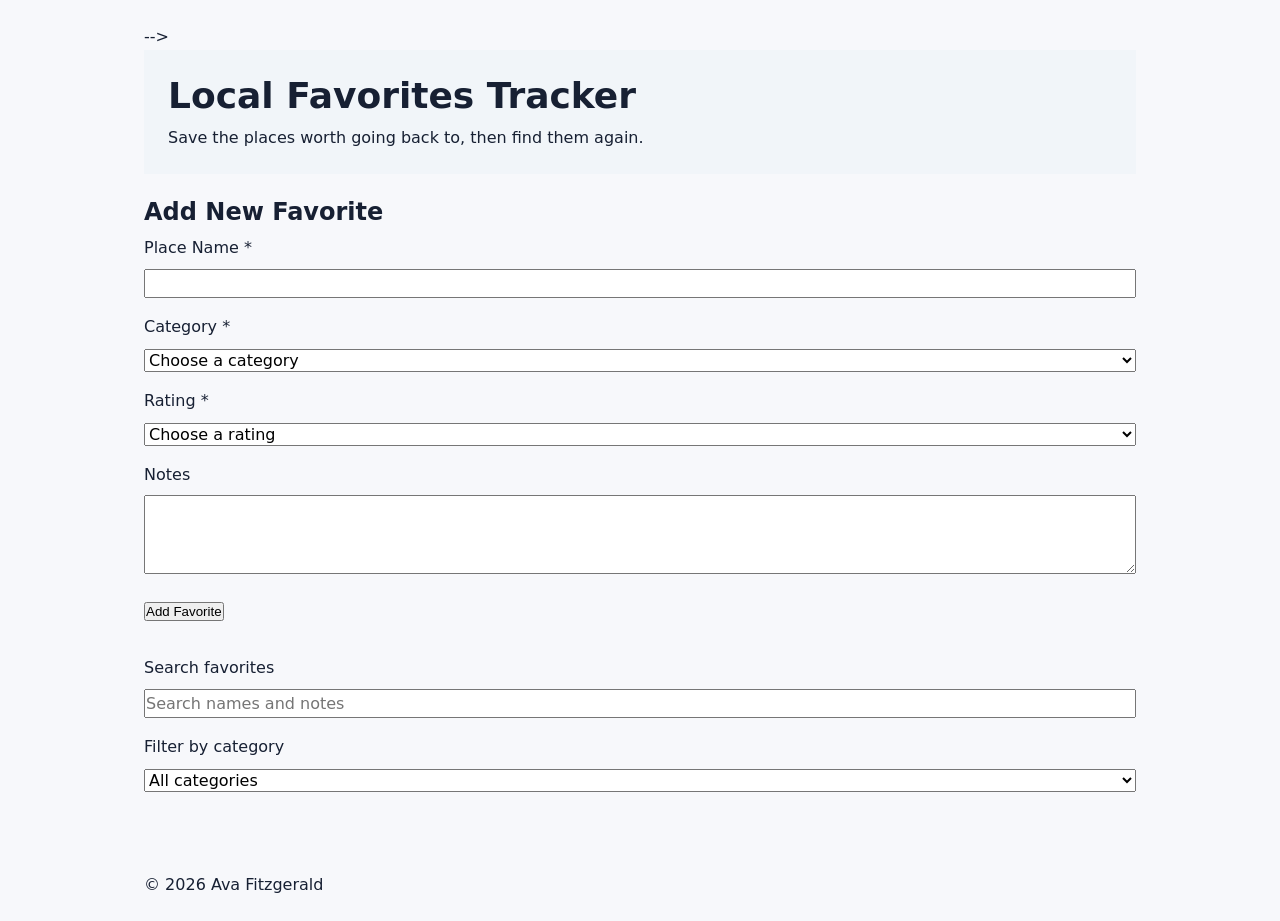
==== index.html @ eee78387 "shifted files around to fix nested folder issue" ====
<!DOCTYPE html>
<html lang="en">
<head>
    <meta charset="UTF-8">
    <meta name="viewport" content="width=device-width, initial-scale=1.0">
    <title>Local Favorites Tracker</title>
    <link rel="stylesheet" href="css/styles.css">
</head>

<!-- This is the main HTML file for the Local Favorites Tracker --> -->

<body>
    <header>
        <h1>Local Favorites Tracker</h1>
        <p>Save the places worth going back to, then find them again.</p>
    </header>

    <main>
        <section class="add-section">
            <h2>Add New Favorite</h2>
            <form id="add-favorite-form">
                <div class="form-group">
                    <label for="name">Place Name *</label>
                    <input type="text" id="name" name="name" required aria-required="true">
                </div>

                <div class="form-group">
                    <label for="category">Category *</label>
                    <select id="category" name="category" required aria-required="true">
                        <option value="">Choose a category</option>
                        <option value="coffee">Coffee</option>
                        <option value="books">Books</option>
                        <option value="restaurants">Restaurants</option>
                        <option value="study-spots">Study Spots</option>
                        <option value="movies">Movies</option>
                        <option value="shops">Shops</option>
                    </select>
                </div>

                <div class="form-group">
                    <label for="rating">Rating *</label>
                    <select id="rating" name="rating" required aria-required="true">
                        <option value="">Choose a rating</option>
                        <option value="5">5 stars</option>
                        <option value="4">4 stars</option>
                        <option value="3">3 stars</option>
                        <option value="2">2 stars</option>
                        <option value="1">1 star</option>
                    </select>
                </div>

                <div class="form-group">
                    <label for="notes">Notes</label>
                    <textarea id="notes" name="notes" rows="3"></textarea>
                </div>

                <button type="submit" class="btn btn-primary">Add Favorite</button>
            </form>
        </section>

        <section class="controls-section">
            <label for="search-input">Search favorites</label>
            <input type="search" id="search-input" placeholder="Search names and notes">
            
            <label for="category-filter">Filter by category</label>
            <select id="category-filter">
                <option value="all">All categories</option>
                <option value="coffee">Coffee</option>
                <option value="books">Books</option>
                <option value="restaurants">Restaurants</option>
                <option value="study-spots">Study Spots</option>
                <option value="movies">Movies</option>
                <option value="shops">Shops</option>
            </select>
        </section>

        <section class="favorites-section">
            <div id="favorites-list" class="favorites-grid"></div>
        </section>
    </main>

    <footer>
        <p>&copy; 2026 Ava Fitzgerald</p>
    </footer>

    <script src="js/app.js"></script>
</body>
</html>
---- css/styles.css ----
/* ==========================
   1. RESET
   ========================== */
   *,
   *::before,
   *::after {
      box-sizing: border-box;
      margin: 0;
      padding: 0;
   }

   img {
      max-width: 100%;
      height: auto;
      display: block;
   }

/* ==========================
   2. DESIGN TOKENS
   ========================== */
   :root {
    /* Color */
    --color-accent: #4d1979;
    --color-accent-strong: #321052;
    --color-text: #172033;
    --color-muted: #657186;
    --color-border: #d9dfeb;
    --color-bg: #f7f8fb;
    --color-surface: #ffffff;
    --color-surface-alt: #f1f5f9;

      /* Spacing - a modular scale */
      --space-sm: 0.5rem;
      --space-md: 1rem;
      --space-lg: 1.5rem;
      --space-xl: 2rem;

      /* Typography */
      --text-base: 1rem;
      --text-h3: 1.25rem;
      --text-h2: 1.5rem;
      --text-h1: 2.25rem;
      --leading-body: 1.6;
      --leading-heading: 1.2;

      /* Layout*/
      --page-width: 64rem;
      --font-stack: system-ui, 'Segoe UI', Tahoma, sans-serif;
      --shadow-sm: 0 2px 4px rgba(0, 0, 0, 0.1);
      --radius-md: 8px;
   }

/* ==========================
   3. BASE ELEMENT STYLES
   ========================== */
   body {
      background-color: var(--color-bg);
      color: var(--color-text);
      font-size: var(--text-base);
      line-height: var(--leading-body);
      font-family: var(--font-stack);
   }

h1 { font-size: var(--text-h1); line-height: var(--leading-heading); }
h2 {font-size: var(--text-h2); line-height: var(--leading-heading); }
h3 {font-size: var(--text-h3); line-height: var(--leading-heading); }

h1, h2, h3 { margin-bottom: var(--space-sm); }
p { margin-bottom: var(--space-md); }
p:last-child { margin-bottom: 0; }

a { color: var(--color-accent); }

a:focus-visible {
   outline: 2px solid var(--color-accent);
   outline-offset: 2px;
}

/* ==========================
   4. LAYOUT
   ========================== */
   body {
      max-width: var(--page-width);
      margin: 0 auto;
      padding: var(--space-lg) var(--space-md);
   }

/* ==========================
   5. HEADER
   ========================== */
   header {
      padding: var(--space-lg);
      background-color: var(--color-surface-alt);
      margin-bottom: var(--space-lg);
   }
   
/* ==========================
   6. SECTIONS
   ========================== */
   section {
      margin-bottom: var(--space-xl);
   }

/* ==========================
   7. FORMS
   ========================== */
   label {
    display: block;
    margin-bottom: var(--space-sm);
}

input,
select,
textarea {
    width: 100%;
    font: inherit;
    margin-bottom: var(--space-md);
}

/* ==========================
   8. BUTTONS
   ========================== */

/* ==========================
   9. SEARCH
   ========================== */

/* ==========================
   10. CARDS
   ========================== */
.favorites-grid {
    display: grid;
    grid-template-columns: 1fr;
    gap: var(--space-lg);
}

.empty-message {
    grid-column: 1 / -1;
}

/* ==========================
   11. FOOTER
   ========================== */

/* ==========================
   12. RESPONSIVE
   ========================== */
@media (min-width: 768px) {
   .favorites-grid {
      grid-template-columns: repeat(auto-fill, minmax(300px, 1fr));
    }
}
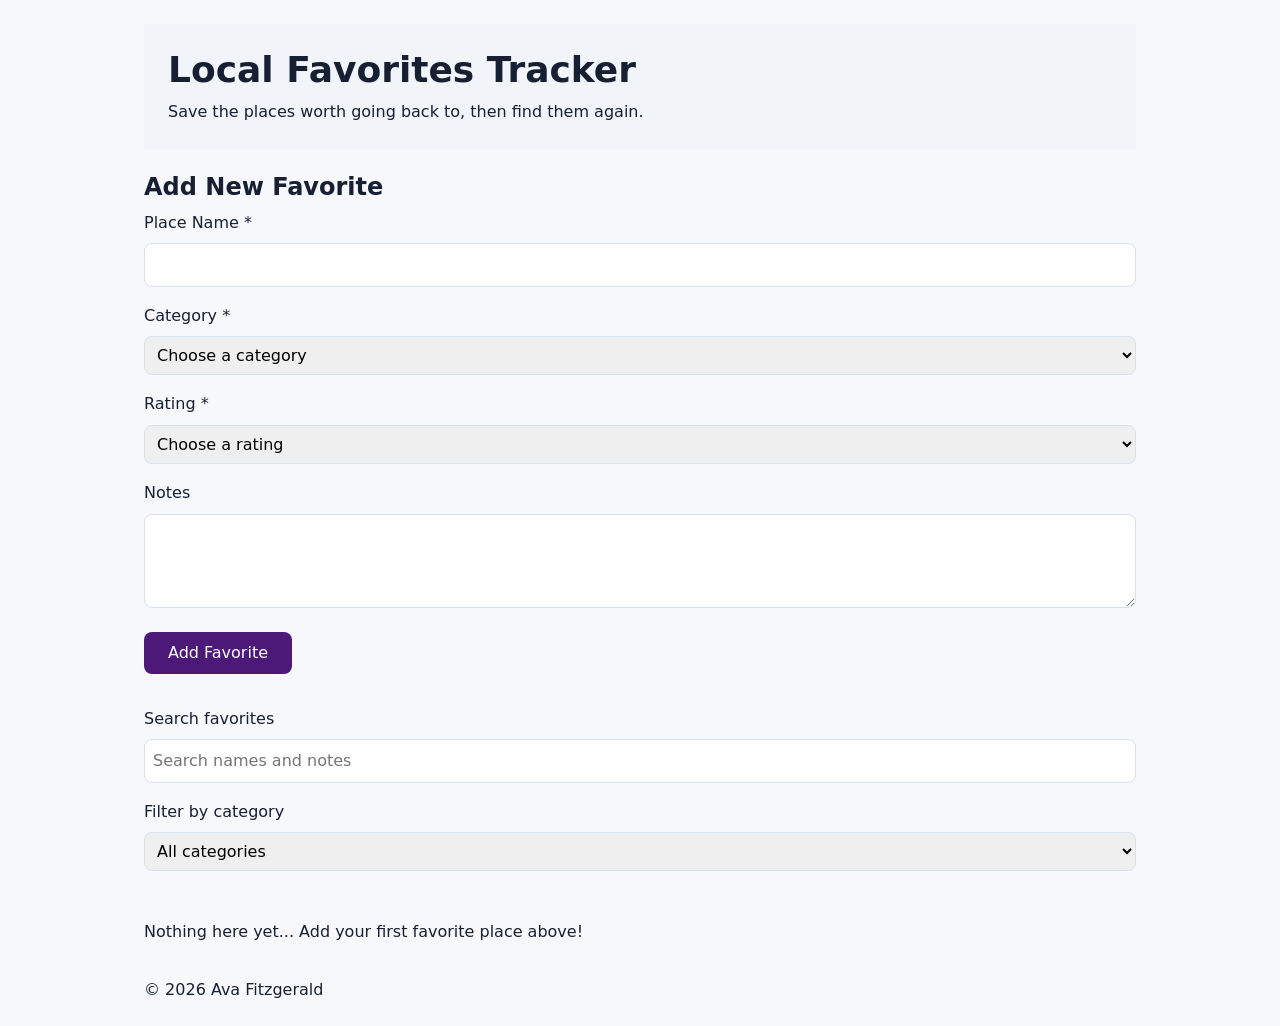
==== commit b7eed93e: "data saves and deletes, reloads on startup, stylized buttons and call cards" ====
--- a/index.html
+++ b/index.html
@@ -6,8 +6,6 @@
     <title>Local Favorites Tracker</title>
     <link rel="stylesheet" href="css/styles.css">
 </head>
-
-<!-- This is the main HTML file for the Local Favorites Tracker --> -->
 
 <body>
     <header>
--- a/css/styles.css
+++ b/css/styles.css
@@ -28,6 +28,7 @@
     --color-bg: #f7f8fb;
     --color-surface: #ffffff;
     --color-surface-alt: #f1f5f9;
+    --color-danger: #b42318;
 
       /* Spacing - a modular scale */
       --space-sm: 0.5rem;
@@ -115,11 +116,35 @@
     width: 100%;
     font: inherit;
     margin-bottom: var(--space-md);
+    padding: var(--space-sm);
+    border: 1px solid var(--color-border);
+    border-radius: var(--radius-md);
 }
 
 /* ==========================
    8. BUTTONS
    ========================== */
+.btn-danger {
+   background-color: var(--color-danger);
+   color: var(--color-surface);
+}
+
+button {
+   font: inherit;
+   padding: var(--space-sm) var(--space-lg);
+   border: none;
+   border-radius: var(--radius-md);
+   cursor: pointer;
+}
+
+.btn-primary {
+   background-color: var(--color-accent);
+   color: var(--color-surface);
+}
+
+.btn-primary:hover {
+   background-color: var(--color-accent-strong);
+}
 
 /* ==========================
    9. SEARCH
@@ -138,6 +163,16 @@
     grid-column: 1 / -1;
 }
 
+.favorite-card {
+   padding: var(--space-lg);
+   background-color: var(--color-surface);
+   border: 1px solid var(--color-border);
+   border-radius: var(--radius-md);
+   box-shadow: var(--shadow-sm);
+}
+
+
+
 /* ==========================
    11. FOOTER
    ========================== */
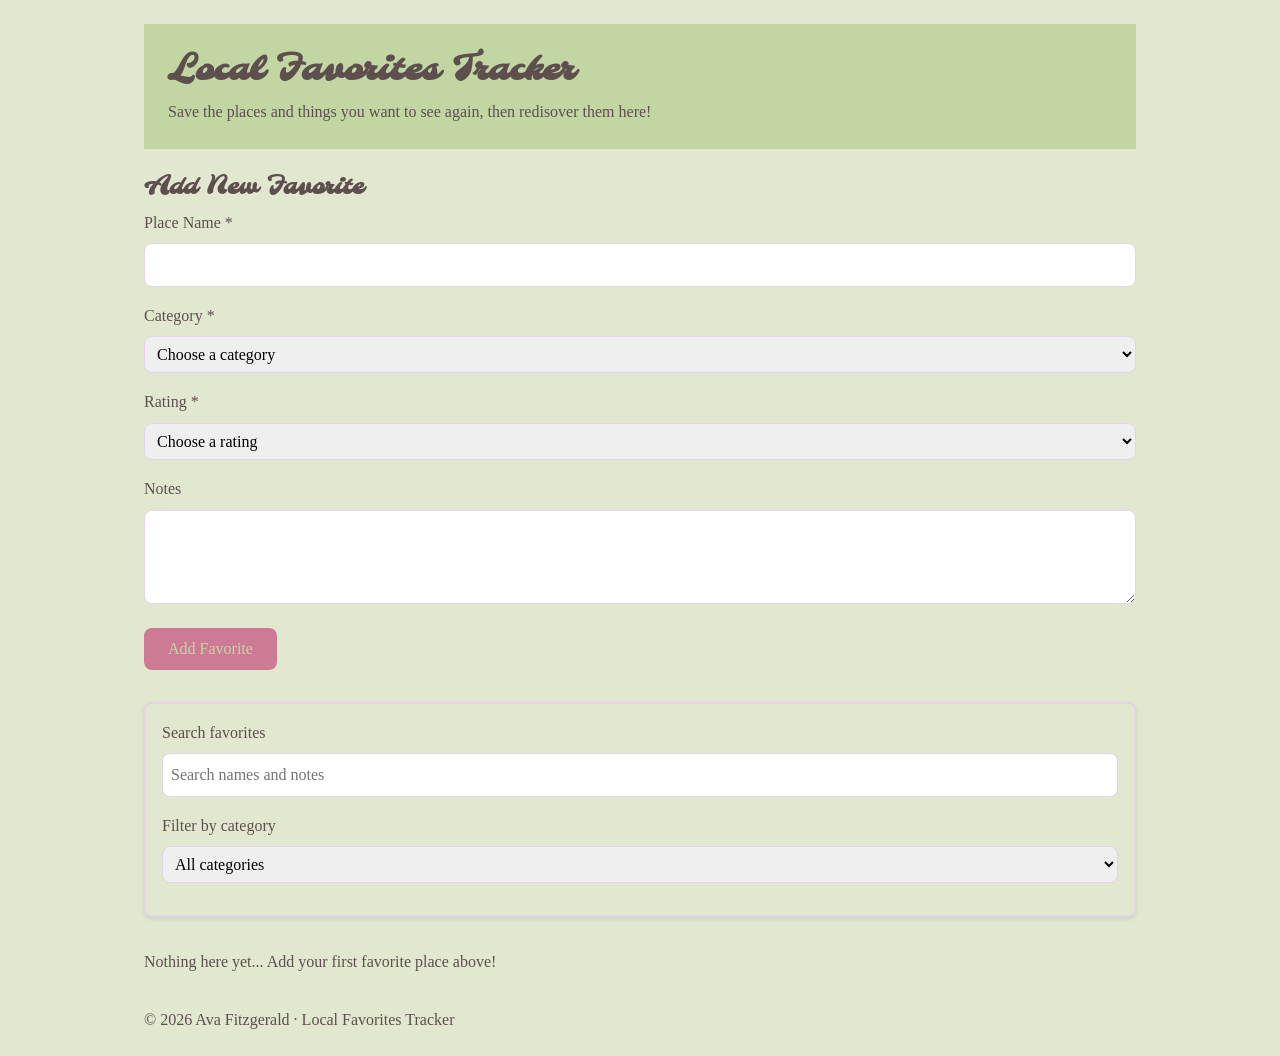
==== commit ca61e3e0: "changed heading typeface, coloring of elements to be cohesive w/ portfolio" ====
--- a/index.html
+++ b/index.html
@@ -5,12 +5,13 @@
     <meta name="viewport" content="width=device-width, initial-scale=1.0">
     <title>Local Favorites Tracker</title>
     <link rel="stylesheet" href="css/styles.css">
+    <link href="https://fonts.googleapis.com/css2?family=Molle:ital@1&display=swap" rel="stylesheet">
 </head>
 
 <body>
     <header>
         <h1>Local Favorites Tracker</h1>
-        <p>Save the places worth going back to, then find them again.</p>
+        <p>Save the places and things you want to see again, then redisover them here!</p>
     </header>
 
     <main>
@@ -78,7 +79,7 @@
     </main>
 
     <footer>
-        <p>&copy; 2026 Ava Fitzgerald</p>
+        <p>&copy; 2026 Ava Fitzgerald &middot; Local Favorites Tracker</p>
     </footer>
 
     <script src="js/app.js"></script>
--- a/css/styles.css
+++ b/css/styles.css
@@ -1,3 +1,4 @@
+@import url('https://fonts.googleapis.com/css2?family=Molle:ital@0;1&display=swap');
 /* ==========================
    1. RESET
    ========================== */
@@ -20,15 +21,14 @@
    ========================== */
    :root {
     /* Color */
-    --color-accent: #4d1979;
-    --color-accent-strong: #321052;
-    --color-text: #172033;
-    --color-muted: #657186;
-    --color-border: #d9dfeb;
-    --color-bg: #f7f8fb;
-    --color-surface: #ffffff;
-    --color-surface-alt: #f1f5f9;
-    --color-danger: #b42318;
+    --color-accent: #cd7b95;
+    --color-accent-strong: #bd6087;
+    --color-text: #5e4f4f;
+    --color-muted: #504444;
+    --color-border: #e3d4eb;
+    --color-bg: #e1e8cf;
+    --color-surface: #c1d6a2;
+    --color-surface-alt:#f7fff4;
 
       /* Spacing - a modular scale */
       --space-sm: 0.5rem;
@@ -46,7 +46,8 @@
 
       /* Layout*/
       --page-width: 64rem;
-      --font-stack: system-ui, 'Segoe UI', Tahoma, sans-serif;
+      --font-stack-h: 'Molle', cursive;
+      --font-stack-b: 'Times New Roman', serif;
       --shadow-sm: 0 2px 4px rgba(0, 0, 0, 0.1);
       --radius-md: 8px;
    }
@@ -59,12 +60,12 @@
       color: var(--color-text);
       font-size: var(--text-base);
       line-height: var(--leading-body);
-      font-family: var(--font-stack);
+      font-family: var(--font-stack-b);
    }
 
-h1 { font-size: var(--text-h1); line-height: var(--leading-heading); }
-h2 {font-size: var(--text-h2); line-height: var(--leading-heading); }
-h3 {font-size: var(--text-h3); line-height: var(--leading-heading); }
+h1 { font-size: var(--text-h1); line-height: var(--leading-heading); font-family: var(--font-stack-h); }
+h2 {font-size: var(--text-h2); line-height: var(--leading-heading); font-family: var(--font-stack-h); }
+h3 {font-size: var(--text-h3); line-height: var(--leading-heading); font-family: var(--font-stack-b); }
 
 h1, h2, h3 { margin-bottom: var(--space-sm); }
 p { margin-bottom: var(--space-md); }
@@ -91,7 +92,7 @@
    ========================== */
    header {
       padding: var(--space-lg);
-      background-color: var(--color-surface-alt);
+      background-color: var(--color-surface);
       margin-bottom: var(--space-lg);
    }
    
@@ -125,7 +126,7 @@
    8. BUTTONS
    ========================== */
 .btn-danger {
-   background-color: var(--color-danger);
+   background-color: var(--color-accent-strong);
    color: var(--color-surface);
 }
 
@@ -149,6 +150,13 @@
 /* ==========================
    9. SEARCH
    ========================== */
+.controls-section {
+   background-color: var(--color-bg);
+   padding: var(--space-md);
+   border-radius: var(--radius-md);
+   border: 2px solid var(--color-border);
+   box-shadow: var(--shadow-sm);
+}
 
 /* ==========================
    10. CARDS
